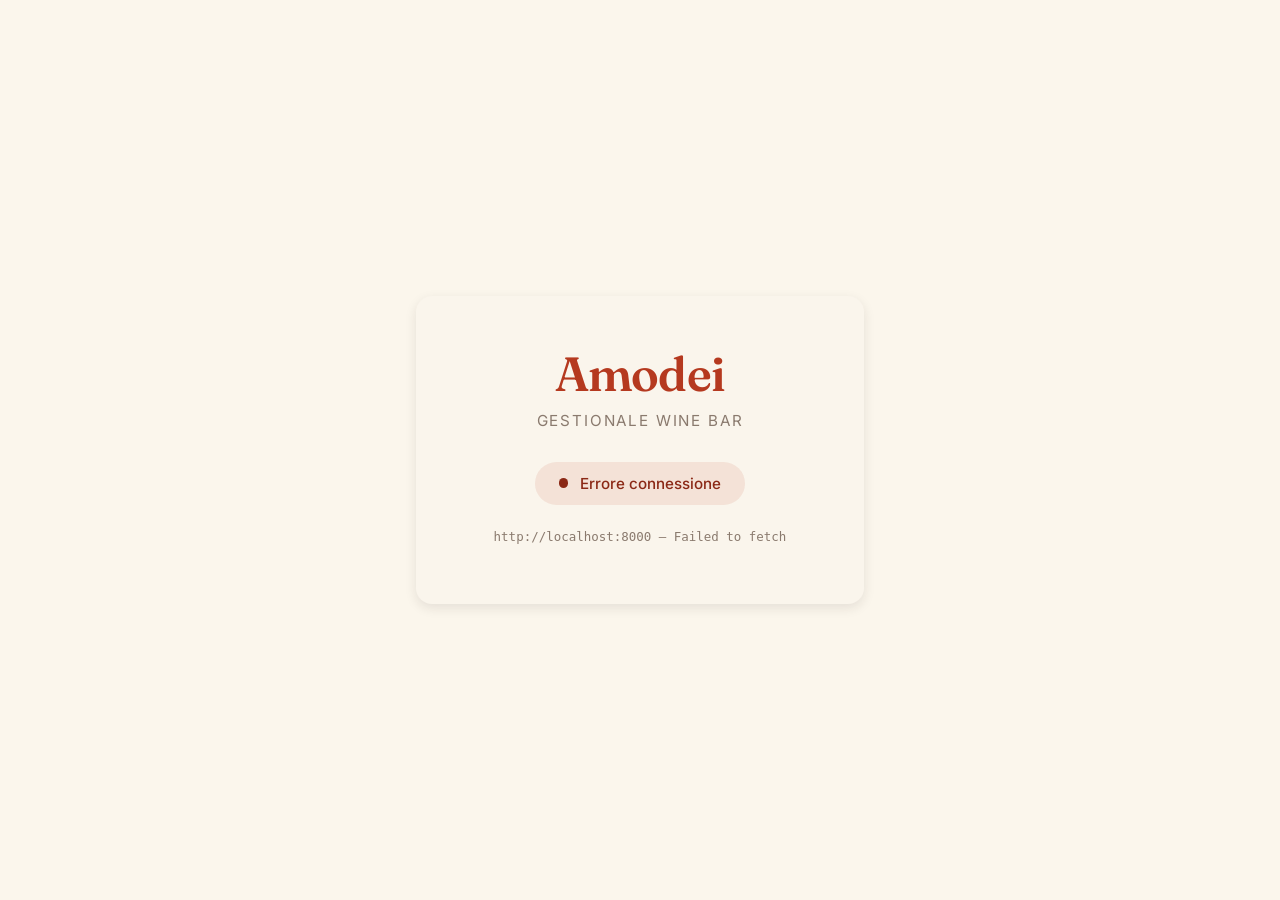
==== frontend/public/index.html @ 8e89b751 "chore: initial scaffold (FastAPI backend + vanilla PWA frontend)" ====
<!doctype html>
<html lang="it">
<head>
  <meta charset="utf-8" />
  <meta name="viewport" content="width=device-width, initial-scale=1, viewport-fit=cover" />
  <meta name="theme-color" content="#B5391F" />

  <!--
    Backend URL configuration.
    - Local dev: leave content="" → frontend falls back to http://localhost:8000.
    - Production: set content to your Railway URL, e.g.
      <meta name="amodei-api-url" content="https://amodei-backend.up.railway.app" />
  -->
  <meta name="amodei-api-url" content="" />

  <title>Amodei — Gestionale</title>

  <link rel="manifest" href="./manifest.json" />
  <link rel="icon" type="image/png" sizes="192x192" href="./icons/icon-192.png" />
  <link rel="apple-touch-icon" href="./icons/icon-192.png" />

  <link rel="preconnect" href="https://fonts.googleapis.com" />
  <link rel="preconnect" href="https://fonts.gstatic.com" crossorigin />
  <link href="https://fonts.googleapis.com/css2?family=Fraunces:wght@400;500;600;700&family=Inter:wght@400;500;600&display=swap" rel="stylesheet" />

  <link rel="stylesheet" href="./css/tokens.css" />
  <link rel="stylesheet" href="./css/base.css" />
</head>
<body>
  <main class="boot">
    <section class="boot__card">
      <h1 class="boot__brand">Amodei</h1>
      <p class="boot__tagline">Gestionale Wine Bar</p>
      <div id="status" class="boot__status boot__status--pending" role="status" aria-live="polite">
        <span class="boot__dot" aria-hidden="true"></span>
        <span class="boot__label">Connessione al backend…</span>
      </div>
      <p id="status-detail" class="boot__detail"></p>
    </section>
  </main>

  <script type="module" src="./js/app.js"></script>
</body>
</html>
---- frontend/public/css/tokens.css ----
/* Amodei brand tokens — single source of truth for colors and typography. */
:root {
  /* --- palette --- */
  --terracotta: #B5391F;
  --terracotta-dark: #8B2916;
  --cream-soft: #FBF6EC;
  --off-white: #FAF5EC;
  --ink: #2A1F1A;
  --ink-muted: #8A7A6E;
  --bottle-green: #3D5A3D;
  --amber: #D4A155;

  /* --- typography --- */
  --font-display: 'Fraunces', 'Iowan Old Style', Georgia, serif;
  --font-body: 'Inter', system-ui, -apple-system, 'Segoe UI', sans-serif;

  /* --- spacing scale --- */
  --space-1: 0.25rem;
  --space-2: 0.5rem;
  --space-3: 0.75rem;
  --space-4: 1rem;
  --space-6: 1.5rem;
  --space-8: 2rem;
  --space-12: 3rem;

  /* --- radii --- */
  --radius-sm: 6px;
  --radius-md: 10px;
  --radius-lg: 16px;

  /* --- elevation --- */
  --shadow-sm: 0 1px 2px rgba(42, 31, 26, 0.06);
  --shadow-md: 0 4px 12px rgba(42, 31, 26, 0.10);
}
---- frontend/public/css/base.css ----
*,
*::before,
*::after {
  box-sizing: border-box;
}

html,
body {
  margin: 0;
  padding: 0;
  min-height: 100vh;
}

body {
  font-family: var(--font-body);
  color: var(--ink);
  background-color: var(--cream-soft);
  -webkit-font-smoothing: antialiased;
  -moz-osx-font-smoothing: grayscale;
}

.boot {
  display: grid;
  place-items: center;
  min-height: 100vh;
  padding: var(--space-6);
}

.boot__card {
  background: var(--off-white);
  border-radius: var(--radius-lg);
  box-shadow: var(--shadow-md);
  padding: var(--space-12) var(--space-8);
  text-align: center;
  max-width: 28rem;
  width: 100%;
}

.boot__brand {
  font-family: var(--font-display);
  font-weight: 600;
  font-size: 3rem;
  color: var(--terracotta);
  margin: 0;
  letter-spacing: -0.02em;
}

.boot__tagline {
  font-size: 0.95rem;
  color: var(--ink-muted);
  margin: var(--space-2) 0 var(--space-8);
  text-transform: uppercase;
  letter-spacing: 0.12em;
}

.boot__status {
  display: inline-flex;
  align-items: center;
  gap: var(--space-3);
  padding: var(--space-3) var(--space-6);
  border-radius: 999px;
  font-weight: 500;
  font-size: 0.95rem;
}

.boot__status--pending {
  background: rgba(212, 161, 85, 0.15);
  color: var(--amber);
}

.boot__status--ok {
  background: rgba(61, 90, 61, 0.12);
  color: var(--bottle-green);
}

.boot__status--error {
  background: rgba(181, 57, 31, 0.10);
  color: var(--terracotta-dark);
}

.boot__dot {
  width: 0.6rem;
  height: 0.6rem;
  border-radius: 50%;
  background: currentColor;
}

.boot__detail {
  margin-top: var(--space-6);
  font-size: 0.78rem;
  color: var(--ink-muted);
  font-family: ui-monospace, 'SF Mono', Menlo, monospace;
  word-break: break-all;
}
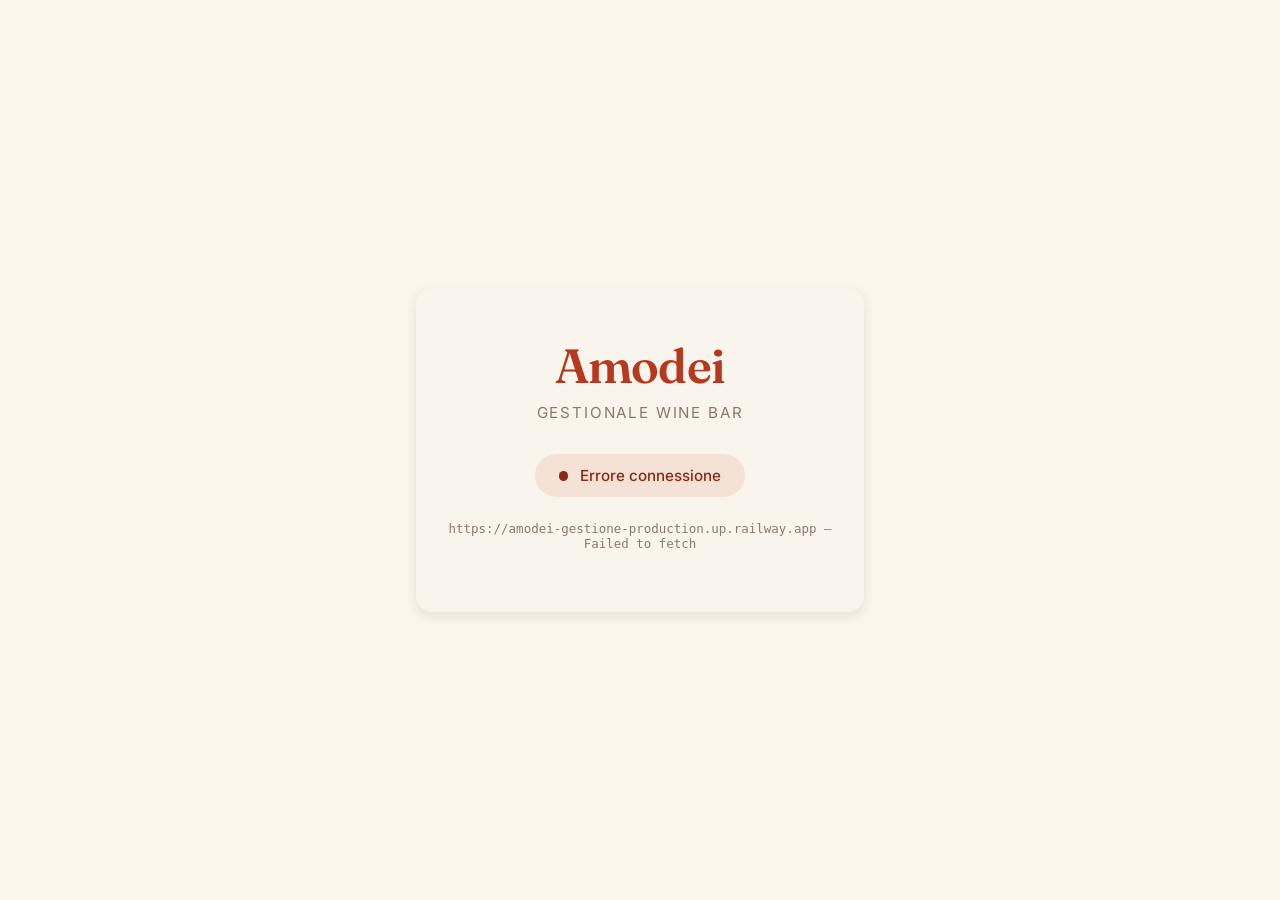
==== commit cbf3fe1d: "feat(frontend): point amodei-api-url meta tag at Railway prod backend" ====
--- a/frontend/public/index.html
+++ b/frontend/public/index.html
@@ -11,7 +11,7 @@
     - Production: set content to your Railway URL, e.g.
       <meta name="amodei-api-url" content="https://amodei-backend.up.railway.app" />
   -->
-  <meta name="amodei-api-url" content="" />
+  <meta name="amodei-api-url" content="https://amodei-gestione-production.up.railway.app" />
 
   <title>Amodei — Gestionale</title>
 
